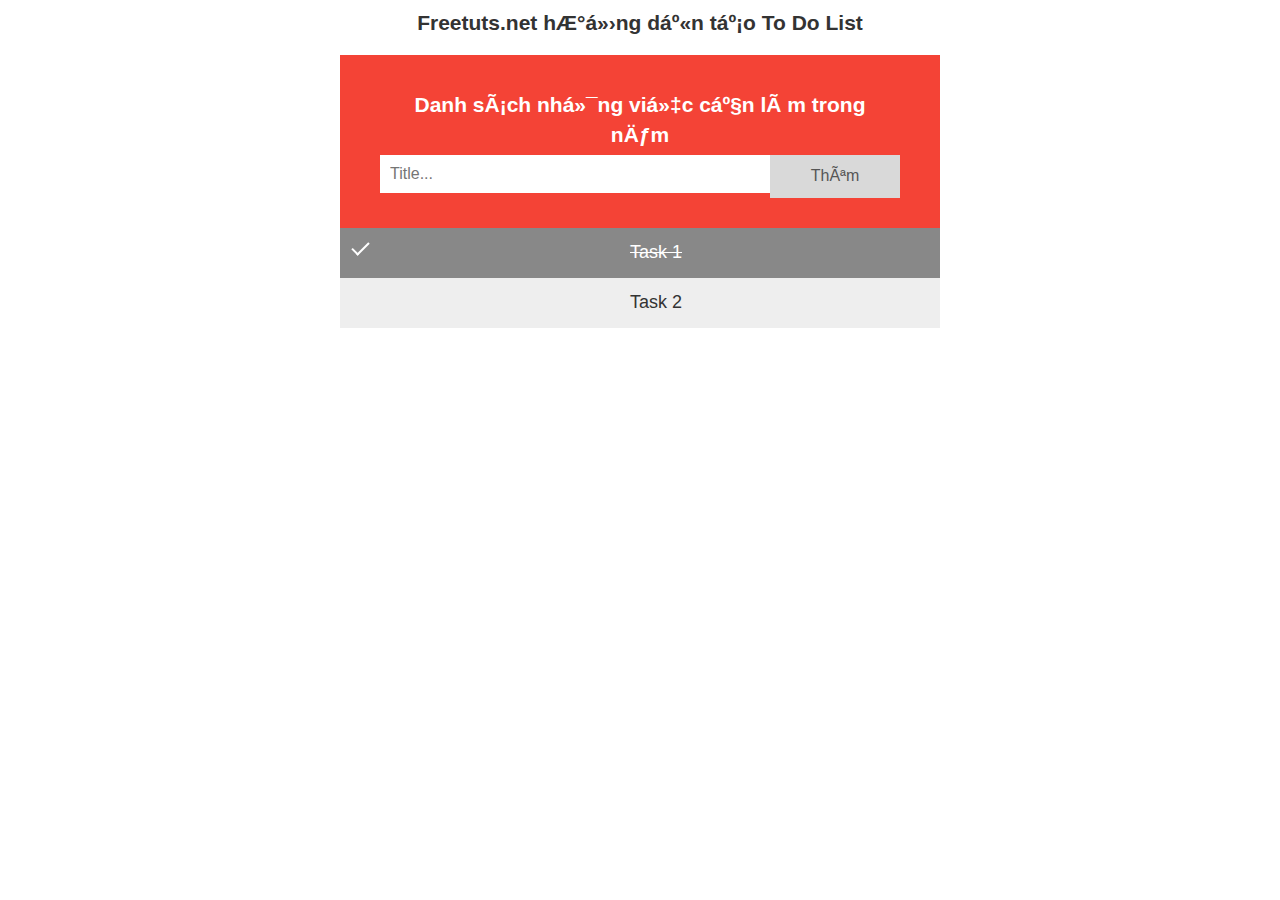
==== index.html @ a684f316 "commit conten" ====
<html>
  <head>
    <title>Todo App</title>
    <!-- <link href='https://fonts.googleapis.com/css?family=Lato:300,400,700' rel='stylesheet' type='text/css'> -->
    <link
      rel="stylesheet"
      href="index.css"
      type="text/css"
      media="screen"
      charset="utf-8"
    />
  </head>
  <body>
    <div class="container">
      <h2>Freetuts.net hướng dẫn tạo To Do List</h2>

      <div id="myDIV" class="header">
        <h2 style="margin: 5px;">Danh sách những việc cần làm trong năm</h2>
        <input type="text" id="myInput" placeholder="Title..." />
        <span onclick="newElement()" class="addBtn">Thêm</span>
      </div>

      <ul id="myUL">
        <li class="checked">Task 1</li>
        <li>Task 2</li>
      </ul>
    </div>
  </body>
  <script type="text/javascript" src="index.js"></script>
</html>
---- index.css ----
body {
  font-family: "Helvetica Neue", Helvetica, Arial, sans-serif;
  font-size: 14px;
  line-height: 1.42857143;
  color: #333;
  background-image: url("https://trello-backgrounds.s3.amazonaws.com/SharedBackground/2071x1600/78aaf3cfad593d9a2466bc280056759b/photo-1588025383862-11799a24967d.jpg");
  text-align: center;
}
.container {
  width: 600px;
  margin: auto;
}
/* Chiều cao, chiều dài của phần tử sẽ bao gồm cả padding mà margin của nó */
* {
  box-sizing: border-box;
}

/* xóa bỏ padding và margin của thẻ ul*/
ul {
  margin: 0;
  padding: 0;
}

/* Định dạng các thẻ li */
ul li {
  cursor: pointer;
  position: relative;
  padding: 12px 8px 12px 40px;
  background: #eee;
  font-size: 18px;
  transition: 0.2s;
  list-style: none;
}

/* thiết lập các phần tử li lẻ một màu nền khác */
ul li:nth-child(odd) {
  background: #f9f9f9;
}

/* Đổi màu nền thẻ li khi nó được hover */
ul li:hover {
  background: #ddd;
}

/* khi thẻ li được chọn thì thêm màu nền và gạch ngang chữ */
ul li.checked {
  background: #888;
  color: #fff;
  text-decoration: line-through;
}

/* Thêm vào trước thẻ li một dấu tích khi thẻ được chọn */
ul li.checked::before {
  content: "";
  position: absolute;
  border-color: #fff;
  border-style: solid;
  border-width: 0 2px 2px 0;
  top: 10px;
  left: 16px;
  transform: rotate(45deg);
  height: 15px;
  width: 7px;
}

/* Định dạng button xóa công việc */
.close {
  position: absolute;
  right: 0;
  top: 0;
  padding: 12px 16px 12px 16px;
}

.close:hover {
  background-color: #f44336;
  color: white;
}

/* phần header của danh sách */
.header {
  background-color: #f44336;
  padding: 30px 40px;
  color: white;
  text-align: center;
}

/* xóa float của các phần trước header */
.header:after {
  content: "";
  display: table;
  clear: both;
}

/* định dạng phần thẻ input */
input {
  border: none;
  width: 75%;
  padding: 10px;
  float: left;
  font-size: 16px;
}

/* định dạng button "thêm" */
.addBtn {
  padding: 10px;
  width: 25%;
  background: #d9d9d9;
  color: #555;
  float: left;
  text-align: center;
  font-size: 16px;
  cursor: pointer;
  transition: 0.3s;
}

.addBtn:hover {
  background-color: #bbb;
}
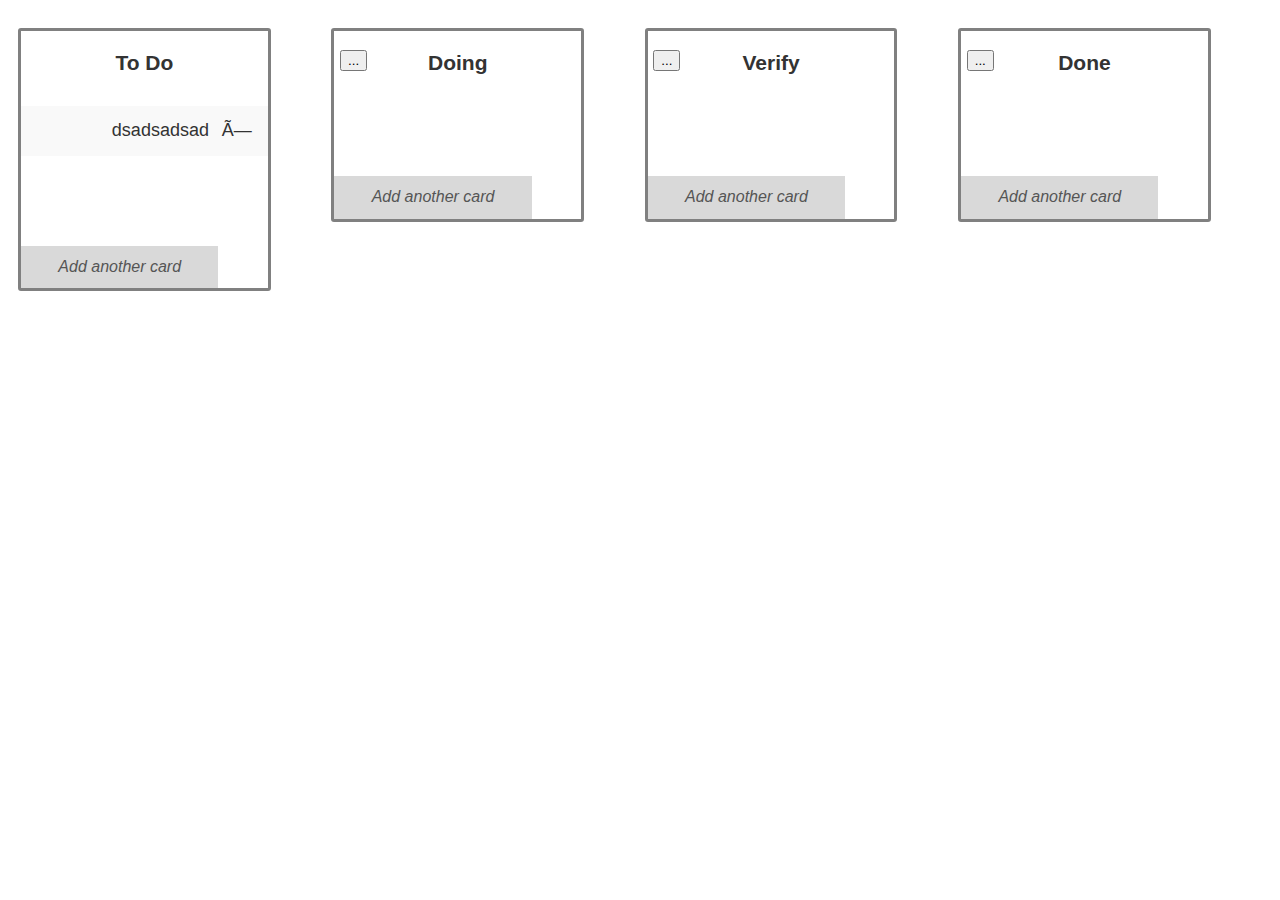
==== commit 6d0e3104: "commit final" ====
--- a/index.html
+++ b/index.html
@@ -1,6 +1,6 @@
 <html>
   <head>
-    <title>Todo App</title>
+    <title>Bai-thuc-hanh-so-2</title>
     <!-- <link href='https://fonts.googleapis.com/css?family=Lato:300,400,700' rel='stylesheet' type='text/css'> -->
     <link
       rel="stylesheet"
@@ -9,22 +9,160 @@
       media="screen"
       charset="utf-8"
     />
+    
   </head>
   <body>
     <div class="container">
-      <h2>Freetuts.net hướng dẫn tạo To Do List</h2>
-
-      <div id="myDIV" class="header">
-        <h2 style="margin: 5px;">Danh sách những việc cần làm trong năm</h2>
-        <input type="text" id="myInput" placeholder="Title..." />
-        <span onclick="newElement()" class="addBtn">Thêm</span>
+      <!-- to do -->
+      <div class="todo" style="margin-left: 10px;">
+        
+        <div>
+          <h2>To Do</h2>  
+          <button type="button" id="btn-top" onclick="modelTop()">...</button>
+        </div>
+        <ul id="list-todo">
+          <li id=>
+            <span onclick="showModal('todo', 1, 'decss test')" id="todo-1">dsadsadsad</span>
+            <span class="close" onclick="deleteTask('todo', 1)">×</span>
+          </li>
+          <!-- <li class="custom-li">
+            <button onclick="showModal()" class="custom-btn" style="width: 100%;">Task 1</button>
+          </li> -->
+        </ul>
+        <div id="myDIV" class="header">
+         
+          <input type="text" id="new-task-todo" placeholder="Thêm task mới" />
+          <span onclick="addList('list-todo','new-task-todo','span-todo','orther-todo')" id="span-todo" class="btn"
+            >Add</i
+          ></span>
+        </div>
+        <span onclick="showInputAdd('new-task-todo','span-todo')" class="btn-orther" id="orther-todo"
+          ><i class="fa fa-plus" aria-hidden="true">Add another card</i></span
+        >
+        
       </div>
 
-      <ul id="myUL">
-        <li class="checked">Task 1</li>
-        <li>Task 2</li>
-      </ul>
+      <!-- Doing -->
+      <div class="todo" style="margin-left: 10px;">
+        
+        <div>
+          <h2>Doing</h2>  
+          <button type="button" id="btn-top" onclick="modelTop()">...</button>
+        </div>
+        <ul id="list-doing" onclick="evenListener('list-doing','id01','nameTask')">
+          <!-- <li onclick="evenListener('list-doing','id01','nameTask')"></li> -->
+          <!-- <li class="custom-li">
+            <button onclick="showModal()" class="custom-btn" style="width: 100%;">Task 1</button>
+          </li> -->
+        </ul>
+        <div id="myDIV" class="header">
+         
+          <input type="text" id="new-task-doing" placeholder="Thêm task mới" />
+          <span onclick="addList('list-doing','new-task-doing','span-doing','orther-doing')" id="span-doing" class="btn"
+            >Add</i
+          ></span>
+        </div>
+        <span onclick="showInputAdd('new-task-doing','span-doing')" class="btn-orther" id="orther-doing"
+          ><i class="fa fa-plus" aria-hidden="true">Add another card</i></span
+        >
+        
+      </div>
+
+      <!-- Verify -->
+      <div class="todo" style="margin-left: 10px;">
+        
+        <div>
+          <h2>Verify</h2>  
+          <button type="button" id="btn-top" onclick="modelTop()">...</button>
+        </div>
+        <ul id="list-verify" onclick="evenListener('list-verify','id01','nameTask')">
+          <!-- <li class="custom-li">
+            <button onclick="showModal()" class="custom-btn" style="width: 100%;">Task 1</button>
+          </li> -->
+        </ul>
+        <div id="myDIV" class="header">
+         
+          <input type="text" id="new-task-verify" placeholder="Thêm task mới" />
+          <span onclick="addList('list-verify','new-task-verify','span-verify','orther-verify')" id="span-verify" class="btn"
+            >Add</i
+          ></span>
+        </div>
+        <span onclick="showInputAdd('new-task-verify','span-verify')" class="btn-orther" id="orther-verify"
+          ><i class="fa fa-plus" aria-hidden="true">Add another card</i></span
+        >
+        
+      </div>
+
+
+      <!-- Done -->
+      <div class="todo" style="margin-left: 10px;">
+        
+        <div>
+          <h2>Done</h2>  
+          <button type="button" id="btn-top" onclick="modelTop()">...</button>
+        </div>
+        <ul id="list-done" onclick="evenListener('list-done','id01','nameTask')">
+          <!-- <li class="custom-li">
+            <button onclick="showModal()" class="custom-btn" style="width: 100%;">Task 1</button>
+          </li> -->
+        </ul>
+        <div id="myDIV" class="header">
+         
+          <input type="text" id="new-task-done" placeholder="Thêm task mới" />
+          <span onclick="addList('list-done','new-task-done','span-done','orther-done')" id="span-done" class="btn"
+            >Add</i
+          ></span>
+        </div>
+        <span onclick="showInputAdd('new-task-done','span-done')" class="btn-orther" id="orther-done"
+          ><i class="fa fa-plus" aria-hidden="true">Add another card</i></span
+        >
+        
+      </div>
+
+      <!-- Modal -->
+    <div id="id01" class="modal">
+      <span onclick="document.getElementById('id01').style.display='none'" class="close" title="Close Modal">&times;</span>
+      <form class="modal-content">
+        <div class="container">
+          <h1 id="nameTask"></h1>
+          <div class="description">
+            <label>Description:</label> 
+            <div id="getDescription"></div>
+          </div>
+          <div class="activity">
+            <label>Activities:</label>
+          </div>
+          </div>
+        
+          <div class="clearfix">
+            <button type="button" class="cancelbtn" onclick="cancel('id01')" >Cancel</button>
+            <button type="button" class="deletebtn">Delete</button>
+          </div>
+      </form>
     </div>
+    
+<!-- Top model -->
+    <div class="modal" id="modelTop">
+      <div class="modal-dialog">
+         <div class="modal-content">
+            <!-- Modal Header -->
+            <div class="modal-header">
+               <h4 class="modal-title">Modal Heading</h4>
+               <button type="button" class="close" data-dismiss="modal">&times;</button>
+            </div>
+            <!-- Modal body -->
+            <div class="modal-body">
+               Modal body..
+            </div>
+            <div class="clearfix">
+              <button type="button" id="btn-cancel" class="cancelbtn" onclick="cancel()" >Cancel</button>
+            </div>
+         </div>
+      </div>
+   </div>
+
+
   </body>
   <script type="text/javascript" src="index.js"></script>
+  
 </html>
--- a/index.css
+++ b/index.css
@@ -6,9 +6,21 @@
   background-image: url("https://trello-backgrounds.s3.amazonaws.com/SharedBackground/2071x1600/78aaf3cfad593d9a2466bc280056759b/photo-1588025383862-11799a24967d.jpg");
   text-align: center;
 }
+
 .container {
-  width: 600px;
+  height: auto;
+  width: auto;
+}
+
+.todo {
+  width: 20%;
   margin: auto;
+  margin-top: 20px;
+  float: left;
+  height: auto;
+  border: 3px solid gray;
+  border-radius: 3px;
+  margin-right: 4%;
 }
 /* Chiều cao, chiều dài của phần tử sẽ bao gồm cả padding mà margin của nó */
 * {
@@ -30,6 +42,7 @@
   font-size: 18px;
   transition: 0.2s;
   list-style: none;
+  margin: 10px 0px;
 }
 
 /* thiết lập các phần tử li lẻ một màu nền khác */
@@ -46,21 +59,6 @@
 ul li.checked {
   background: #888;
   color: #fff;
-  text-decoration: line-through;
-}
-
-/* Thêm vào trước thẻ li một dấu tích khi thẻ được chọn */
-ul li.checked::before {
-  content: "";
-  position: absolute;
-  border-color: #fff;
-  border-style: solid;
-  border-width: 0 2px 2px 0;
-  top: 10px;
-  left: 16px;
-  transform: rotate(45deg);
-  height: 15px;
-  width: 7px;
 }
 
 /* Định dạng button xóa công việc */
@@ -76,9 +74,21 @@
   color: white;
 }
 
+/* buttton edit công việc */
+.edit {
+  position: absolute;
+  right: 0;
+  top: 0;
+  padding: 12px 16px 12px 16px;
+}
+
+.edit:hover {
+  background-color: #f44336;
+  color: white;
+}
+
 /* phần header của danh sách */
 .header {
-  background-color: #f44336;
   padding: 30px 40px;
   color: white;
   text-align: center;
@@ -98,21 +108,105 @@
   padding: 10px;
   float: left;
   font-size: 16px;
+  display: none;
 }
 
 /* định dạng button "thêm" */
-.addBtn {
+.btn {
   padding: 10px;
-  width: 25%;
   background: #d9d9d9;
   color: #555;
   float: left;
   text-align: center;
   font-size: 16px;
-  cursor: pointer;
+  display: none;
+}
+.btn-orther {
+  padding: 10px;
+  width: 80%;
+  background: #d9d9d9;
+  color: #555;
+  float: left;
+  text-align: center;
+  font-size: 16px;
   transition: 0.3s;
-}
-
-.addBtn:hover {
+  margin-top: 20px;
+}
+
+.btn:hover {
   background-color: #bbb;
 }
+
+/* The Modal (background) */
+.modal {
+  display: none;
+  z-index: 1;
+  left: 0;
+  width: 40%;
+  height: auto;
+  overflow: auto;
+  padding-top: 30px;
+  border: 2px solid white;
+  border-radius: 25px;
+  background-color: white;
+  margin-top: 50px;
+}
+/* Modal Content/Box */
+.modal-content {
+  background-color: #fefefe;
+  margin: 5% auto 15% auto;
+  width: 80%;
+}
+
+.description {
+  margin-top: 10px;
+  margin-bottom: 10px;
+  height: auto;
+  width: auto;
+  margin-left: 10px;
+}
+.detail {
+  height: auto;
+  width: auto;
+  margin-left: 10px;
+}
+
+.custom-li {
+  margin: 0;
+  padding: 0;
+}
+
+.custom-btn {
+  width: 100%;
+  padding: 0;
+  margin: 0;
+  border: none;
+  background-color: white;
+}
+.activity {
+  margin-bottom: 20px;
+}
+
+#btn-top {
+  margin-left: 319px;
+  margin-top: -46px;
+}
+
+.modal .btn-cancel {
+  border-radius: 5px;
+  background-color: red;
+  color: white;
+}
+
+.modal .conten-right {
+  float: left;
+  height: auto;
+  width: 60%;
+  margin-left: 5px;
+}
+.modal .conten-left {
+  float: left;
+  height: auto;
+  width: 30%;
+  margin-right: 5%;
+}
